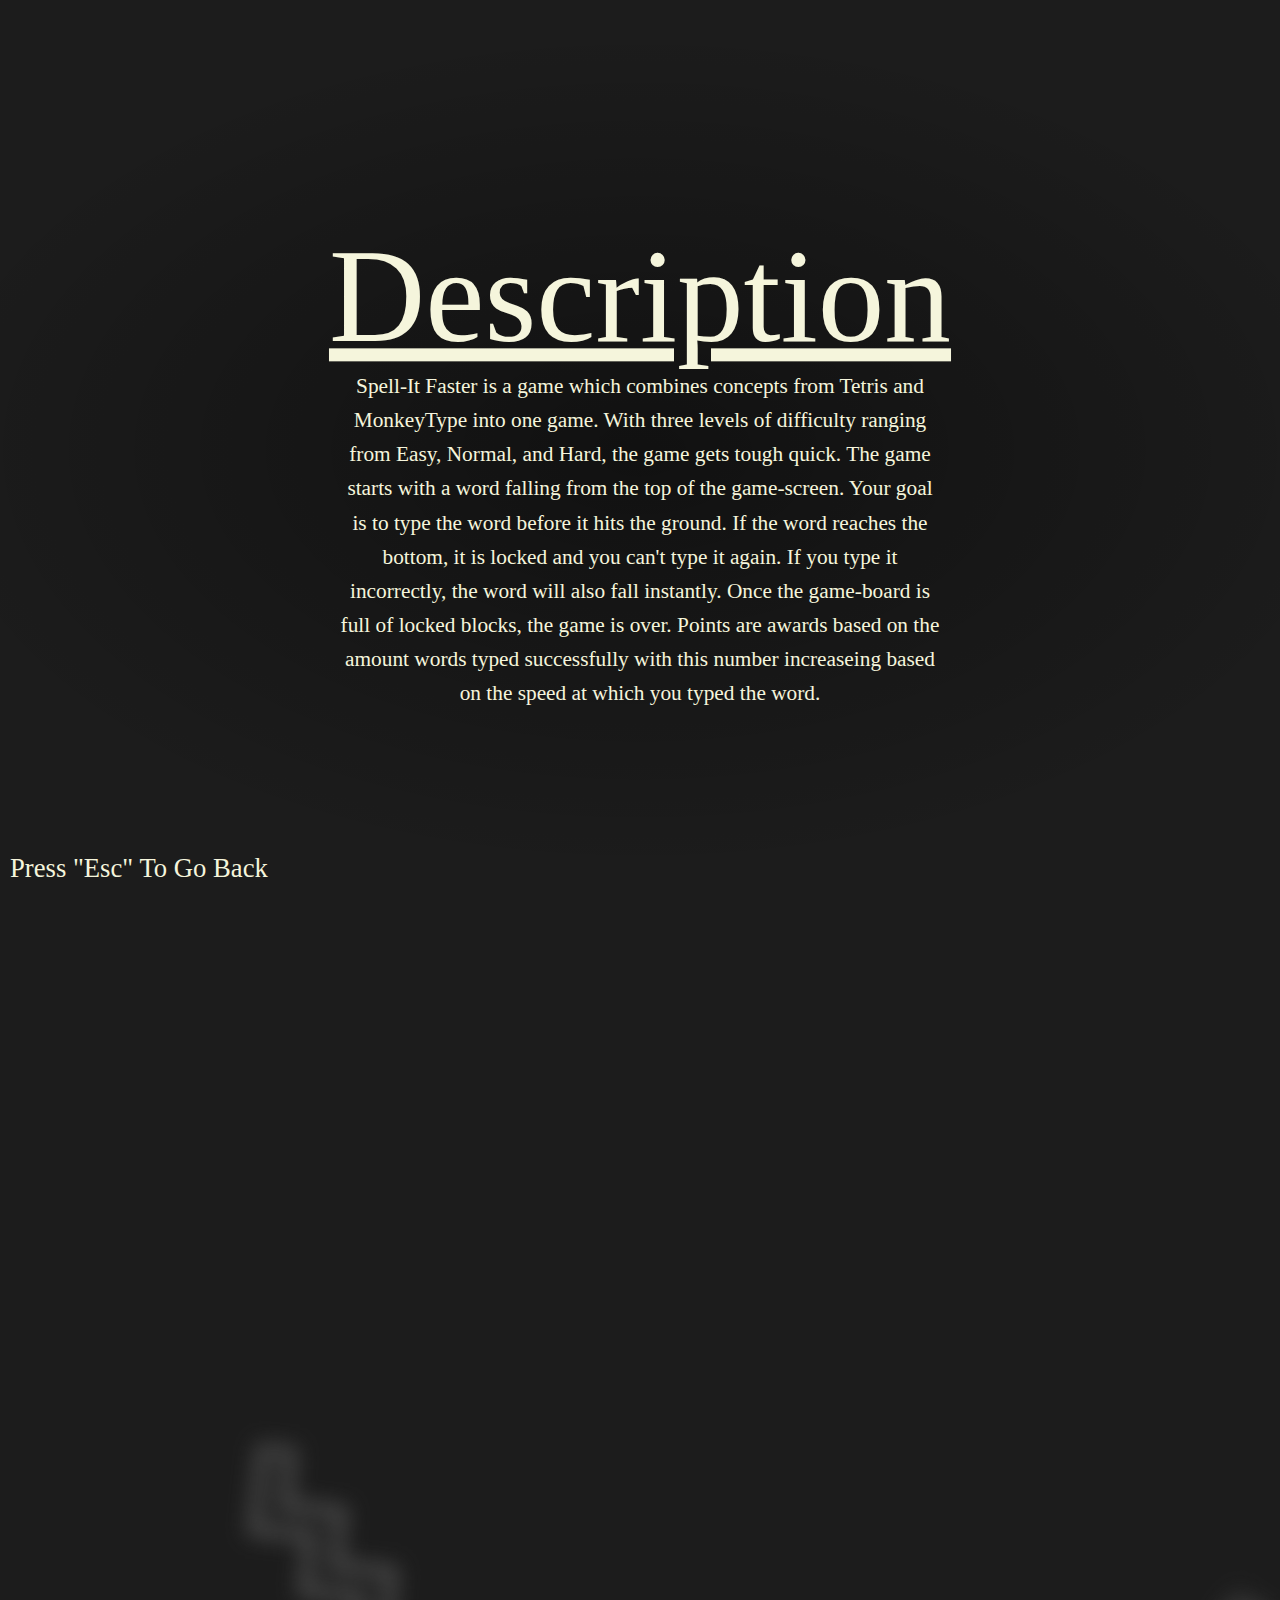
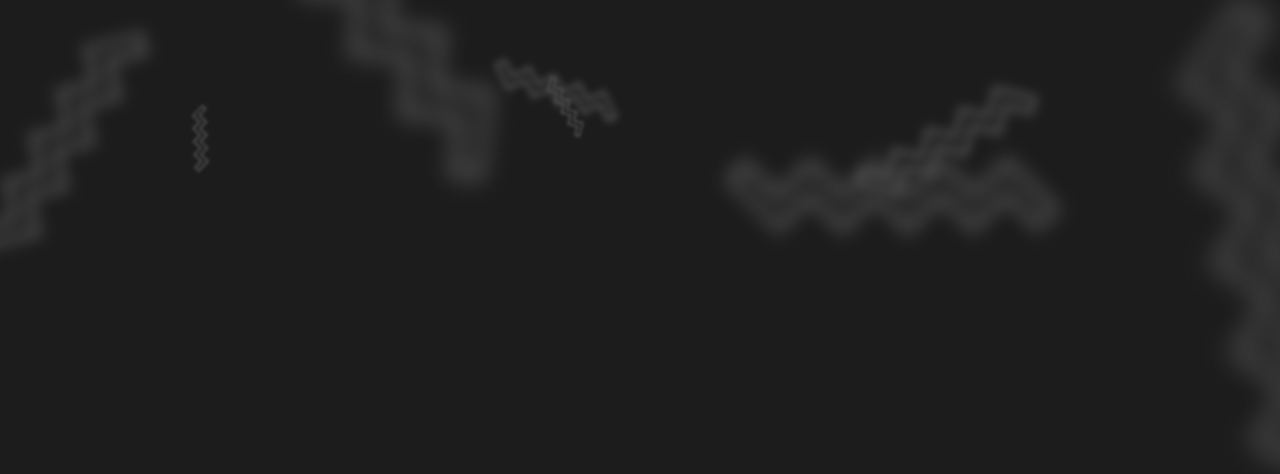
==== bio.html @ 27b2e0a0 "Add files via upload" ====
<!DOCTYPE html>
<html lang="en">
    <title>Spell-It Faster by Sneh Patel</title>
    <head>
        <!--CSS and Javascript-->
        <script src="main.js"></script>
        <link rel="stylesheet" type="text/css" href="style.css"></link>
        <link rel="stylesheet" type="text/css" href="transitions.css"></link>
        <script>
            window.onload = () => {
              const transition_el = document.querySelector('.transition')
  
              setTimeout(() => {
                    transition_el.classList.remove('is-active')
                }, 500);
              
                document.addEventListener('keydown', function(e) {
                  if(e.keyCode == 27){
                    transition_el.classList.add('is-active')
                    console.log("bock")
                    setTimeout(() => {
                        window.location.href = "C:/Users/snehp/OneDrive/Desktop/Sneh Programs/Spell-it Faster/index.html"
                    },500)
                  }
                })
              }
          </script>
    </head>

    <body class="body1">
        <!--Background Lines-->
        <div class="stars">
            <div class="star"></div>
            <div class="star"></div>
            <div class="star"></div>
            <div class="star"></div>
            <div class="star"></div>
            <div class="star"></div>
            <div class="star"></div>
            <div class="star"></div>
        </div>

        <!--Background Shapes-->
        <div>
            <svg class="svg">  
                <path d="m2.46177,126.39581c10.12618,-0.06577 20.25237,-0.13151 30.37857,-0.19726c0.06666,-10.3997 0.13333,-20.7994 0.19999,-31.19908c10.07782,0 20.15564,0 30.23346,0c0,-10.46351 0,-20.927 0,-31.39051c10.33589,0 20.67178,0 31.00767,0c0,-10.20827 0,-20.41656 0,-30.62485c10.20829,0 20.41656,0 30.62485,0c0,-10.20829 0,-20.41658 0,-30.62487c15.18483,0 30.36965,0 45.55448,0c0,5.10414 0,10.20829 0,15.31243c-10.08071,0 -20.16136,0 -30.24206,0c0,10.33589 0,20.67178 0,31.00769c-10.20829,0 -20.41656,0 -30.62485,0c0,10.33589 0,20.67178 0,31.00767c-10.20829,0 -20.41656,0 -30.62485,0c0,10.33591 0,20.6718 0,31.00767c-10.33589,0 -20.67178,0 -31.00767,0c0,10.46351 0,20.927 0,31.39049c-15.31243,0 -30.62485,0 -45.93728,0c0.68263,-5.07223 -1.16374,-10.79174 0.43769,-15.68938l0,0z" stroke-width="7" fill="none"/>
              </svg>
              
              <svg class="svg">  
                <path d="m2.46177,126.39581c10.12618,-0.06577 20.25237,-0.13151 30.37857,-0.19726c0.06666,-10.3997 0.13333,-20.7994 0.19999,-31.19908c10.07782,0 20.15564,0 30.23346,0c0,-10.46351 0,-20.927 0,-31.39051c10.33589,0 20.67178,0 31.00767,0c0,-10.20827 0,-20.41656 0,-30.62485c10.20829,0 20.41656,0 30.62485,0c0,-10.20829 0,-20.41658 0,-30.62487c15.18483,0 30.36965,0 45.55448,0c0,5.10414 0,10.20829 0,15.31243c-10.08071,0 -20.16136,0 -30.24206,0c0,10.33589 0,20.67178 0,31.00769c-10.20829,0 -20.41656,0 -30.62485,0c0,10.33589 0,20.67178 0,31.00767c-10.20829,0 -20.41656,0 -30.62485,0c0,10.33591 0,20.6718 0,31.00767c-10.33589,0 -20.67178,0 -31.00767,0c0,10.46351 0,20.927 0,31.39049c-15.31243,0 -30.62485,0 -45.93728,0c0.68263,-5.07223 -1.16374,-10.79174 0.43769,-15.68938l0,0z" stroke-width="7" fill="none"/>
              </svg>
              
              <svg class="svg">
                <path d="m2.46177,126.39581c10.12618,-0.06577 20.25237,-0.13151 30.37857,-0.19726c0.06666,-10.3997 0.13333,-20.7994 0.19999,-31.19908c10.07782,0 20.15564,0 30.23346,0c0,-10.46351 0,-20.927 0,-31.39051c10.33589,0 20.67178,0 31.00767,0c0,-10.20827 0,-20.41656 0,-30.62485c10.20829,0 20.41656,0 30.62485,0c0,-10.20829 0,-20.41658 0,-30.62487c15.18483,0 30.36965,0 45.55448,0c0,5.10414 0,10.20829 0,15.31243c-10.08071,0 -20.16136,0 -30.24206,0c0,10.33589 0,20.67178 0,31.00769c-10.20829,0 -20.41656,0 -30.62485,0c0,10.33589 0,20.67178 0,31.00767c-10.20829,0 -20.41656,0 -30.62485,0c0,10.33591 0,20.6718 0,31.00767c-10.33589,0 -20.67178,0 -31.00767,0c0,10.46351 0,20.927 0,31.39049c-15.31243,0 -30.62485,0 -45.93728,0c0.68263,-5.07223 -1.16374,-10.79174 0.43769,-15.68938l0,0z" stroke-width="7" fill="none"/>
              </svg>
              
              <svg class="svg">
                <path d="m2.46177,126.39581c10.12618,-0.06577 20.25237,-0.13151 30.37857,-0.19726c0.06666,-10.3997 0.13333,-20.7994 0.19999,-31.19908c10.07782,0 20.15564,0 30.23346,0c0,-10.46351 0,-20.927 0,-31.39051c10.33589,0 20.67178,0 31.00767,0c0,-10.20827 0,-20.41656 0,-30.62485c10.20829,0 20.41656,0 30.62485,0c0,-10.20829 0,-20.41658 0,-30.62487c15.18483,0 30.36965,0 45.55448,0c0,5.10414 0,10.20829 0,15.31243c-10.08071,0 -20.16136,0 -30.24206,0c0,10.33589 0,20.67178 0,31.00769c-10.20829,0 -20.41656,0 -30.62485,0c0,10.33589 0,20.67178 0,31.00767c-10.20829,0 -20.41656,0 -30.62485,0c0,10.33591 0,20.6718 0,31.00767c-10.33589,0 -20.67178,0 -31.00767,0c0,10.46351 0,20.927 0,31.39049c-15.31243,0 -30.62485,0 -45.93728,0c0.68263,-5.07223 -1.16374,-10.79174 0.43769,-15.68938l0,0z" stroke-width="7" fill="none"/>
              </svg>
              
              <svg class="svg">
                <path d="m2.46177,126.39581c10.12618,-0.06577 20.25237,-0.13151 30.37857,-0.19726c0.06666,-10.3997 0.13333,-20.7994 0.19999,-31.19908c10.07782,0 20.15564,0 30.23346,0c0,-10.46351 0,-20.927 0,-31.39051c10.33589,0 20.67178,0 31.00767,0c0,-10.20827 0,-20.41656 0,-30.62485c10.20829,0 20.41656,0 30.62485,0c0,-10.20829 0,-20.41658 0,-30.62487c15.18483,0 30.36965,0 45.55448,0c0,5.10414 0,10.20829 0,15.31243c-10.08071,0 -20.16136,0 -30.24206,0c0,10.33589 0,20.67178 0,31.00769c-10.20829,0 -20.41656,0 -30.62485,0c0,10.33589 0,20.67178 0,31.00767c-10.20829,0 -20.41656,0 -30.62485,0c0,10.33591 0,20.6718 0,31.00767c-10.33589,0 -20.67178,0 -31.00767,0c0,10.46351 0,20.927 0,31.39049c-15.31243,0 -30.62485,0 -45.93728,0c0.68263,-5.07223 -1.16374,-10.79174 0.43769,-15.68938l0,0z" stroke-width="7" fill="none"/>
              </svg>
              
              <svg class="svg">
                <path d="m2.46177,126.39581c10.12618,-0.06577 20.25237,-0.13151 30.37857,-0.19726c0.06666,-10.3997 0.13333,-20.7994 0.19999,-31.19908c10.07782,0 20.15564,0 30.23346,0c0,-10.46351 0,-20.927 0,-31.39051c10.33589,0 20.67178,0 31.00767,0c0,-10.20827 0,-20.41656 0,-30.62485c10.20829,0 20.41656,0 30.62485,0c0,-10.20829 0,-20.41658 0,-30.62487c15.18483,0 30.36965,0 45.55448,0c0,5.10414 0,10.20829 0,15.31243c-10.08071,0 -20.16136,0 -30.24206,0c0,10.33589 0,20.67178 0,31.00769c-10.20829,0 -20.41656,0 -30.62485,0c0,10.33589 0,20.67178 0,31.00767c-10.20829,0 -20.41656,0 -30.62485,0c0,10.33591 0,20.6718 0,31.00767c-10.33589,0 -20.67178,0 -31.00767,0c0,10.46351 0,20.927 0,31.39049c-15.31243,0 -30.62485,0 -45.93728,0c0.68263,-5.07223 -1.16374,-10.79174 0.43769,-15.68938l0,0z" stroke-width="7" fill="none"/>
              </svg>
              
              <svg class="svg">
                <path d="m2.46177,126.39581c10.12618,-0.06577 20.25237,-0.13151 30.37857,-0.19726c0.06666,-10.3997 0.13333,-20.7994 0.19999,-31.19908c10.07782,0 20.15564,0 30.23346,0c0,-10.46351 0,-20.927 0,-31.39051c10.33589,0 20.67178,0 31.00767,0c0,-10.20827 0,-20.41656 0,-30.62485c10.20829,0 20.41656,0 30.62485,0c0,-10.20829 0,-20.41658 0,-30.62487c15.18483,0 30.36965,0 45.55448,0c0,5.10414 0,10.20829 0,15.31243c-10.08071,0 -20.16136,0 -30.24206,0c0,10.33589 0,20.67178 0,31.00769c-10.20829,0 -20.41656,0 -30.62485,0c0,10.33589 0,20.67178 0,31.00767c-10.20829,0 -20.41656,0 -30.62485,0c0,10.33591 0,20.6718 0,31.00767c-10.33589,0 -20.67178,0 -31.00767,0c0,10.46351 0,20.927 0,31.39049c-15.31243,0 -30.62485,0 -45.93728,0c0.68263,-5.07223 -1.16374,-10.79174 0.43769,-15.68938l0,0z" stroke-width="7" fill="none"/>
              </svg>
              
              <svg class="svg">
                <path d="m2.46177,126.39581c10.12618,-0.06577 20.25237,-0.13151 30.37857,-0.19726c0.06666,-10.3997 0.13333,-20.7994 0.19999,-31.19908c10.07782,0 20.15564,0 30.23346,0c0,-10.46351 0,-20.927 0,-31.39051c10.33589,0 20.67178,0 31.00767,0c0,-10.20827 0,-20.41656 0,-30.62485c10.20829,0 20.41656,0 30.62485,0c0,-10.20829 0,-20.41658 0,-30.62487c15.18483,0 30.36965,0 45.55448,0c0,5.10414 0,10.20829 0,15.31243c-10.08071,0 -20.16136,0 -30.24206,0c0,10.33589 0,20.67178 0,31.00769c-10.20829,0 -20.41656,0 -30.62485,0c0,10.33589 0,20.67178 0,31.00767c-10.20829,0 -20.41656,0 -30.62485,0c0,10.33591 0,20.6718 0,31.00767c-10.33589,0 -20.67178,0 -31.00767,0c0,10.46351 0,20.927 0,31.39049c-15.31243,0 -30.62485,0 -45.93728,0c0.68263,-5.07223 -1.16374,-10.79174 0.43769,-15.68938l0,0z" stroke-width="7" fill="none"/>
              </svg>
              
              <svg class="svg">
                <path d="m2.46177,126.39581c10.12618,-0.06577 20.25237,-0.13151 30.37857,-0.19726c0.06666,-10.3997 0.13333,-20.7994 0.19999,-31.19908c10.07782,0 20.15564,0 30.23346,0c0,-10.46351 0,-20.927 0,-31.39051c10.33589,0 20.67178,0 31.00767,0c0,-10.20827 0,-20.41656 0,-30.62485c10.20829,0 20.41656,0 30.62485,0c0,-10.20829 0,-20.41658 0,-30.62487c15.18483,0 30.36965,0 45.55448,0c0,5.10414 0,10.20829 0,15.31243c-10.08071,0 -20.16136,0 -30.24206,0c0,10.33589 0,20.67178 0,31.00769c-10.20829,0 -20.41656,0 -30.62485,0c0,10.33589 0,20.67178 0,31.00767c-10.20829,0 -20.41656,0 -30.62485,0c0,10.33591 0,20.6718 0,31.00767c-10.33589,0 -20.67178,0 -31.00767,0c0,10.46351 0,20.927 0,31.39049c-15.31243,0 -30.62485,0 -45.93728,0c0.68263,-5.07223 -1.16374,-10.79174 0.43769,-15.68938l0,0z" stroke-width="7" fill="none"/>
              </svg>
        </div>

        <div class="transition transition-1 is-active"></div>

        <!--Biography Page Stuff-->
        <div style="user-select: none;">
            <div style="font-family: 'pasti';color: beige; z-index: 10;font-size: 100pt; position: absolute; top: 33%; left: 50%; transform: translate(-50%, -50%);"><u>Description</u></div>
            <div style="font-family: 'pasti'; text-align: center; color: beige; z-index: 10;font-size: 16pt; position: absolute; top: 60%; left: 50%; transform: translate(-50%, -50%); width: 600px;">Spell-It Faster is a game which combines concepts from Tetris and MonkeyType into one game. With three levels of difficulty ranging from Easy, Normal, and Hard, the game gets tough quick. The game starts with a word falling from the top of the game-screen. Your goal is to type the word before it hits the ground. If the word reaches the bottom, it is locked and you can't type it again. If you type it incorrectly, the word will also fall instantly. Once the game-board is full of locked blocks, the game is over. Points are awards based on the amount words typed successfully with this number increaseing based on the speed at which you typed the word.</div>
            <div style="width: 2080px;height: 1200px; position: absolute;   top: 50%; left: 50%; transform: translate(-50%, -50%);background: black;border-radius: 50%;z-index: 9;opacity: 40%;  background: radial-gradient(ellipse at center, black, transparent, transparent);            ;"></div>
        </div>

        <div style="user-select: none;font-family: 'pasti';color: beige; z-index: 10;font-size: 20pt; position: absolute; bottom:0; margin: 10px;"></divstyle>Press "Esc" To Go Back</div>
    </body>
</html>
---- style.css ----
* {
  margin: 0;
  padding: 0;
  box-sizing: border-box; }

html, body {
  height: 100%; }

.body1 {
  display: table;
  width: 100%;
  height: 100%;
  background-color: #1c1c1c;
  color: #000;
  line-height: 1.6;
  position: relative;
  font-family: sans-serif;
  overflow: hidden; 
}

/*Created by Osorina Irina; Altered by me for CSS*/
.stars {
  position: absolute;
  top: 0;
  left: 0;
  right: 0;
  height: 100%;
  margin: auto;
  width: 90vw; 
  filter: blur(8px);
}

.star {
  position: absolute;
  width: 1px;
  height: 100%;
  top: 0;
  left: 50%;
  background: rgba(255, 255, 255, 0.1);
  filter: blur(8px);
  overflow: hidden; }
  .star::after {
    content: '';
    display: block;
    position: absolute;
    height: 15vh;
    width: 100%;
    top: -50%;
    left: 0;
    background: linear-gradient(to bottom, rgba(255, 255, 255, 0) 0%, #ffffff 75%, #ffffff 100%);
    animation: drop 3s 0s infinite;
    animation-fill-mode: forwards;
    animation-timing-function: cubic-bezier(0.4, 0.26, 0, 0.97); }
  .star:nth-child(1) {
    margin-left: -15%; }
    .star:nth-child(1)::after {
      animation-delay: 2.1s; }
  .star:nth-child(4) {
    margin-left: -30%; }
    .star:nth-child(4)::after {
      animation-delay: 3.2s; }
  .star:nth-child(3) {
    margin-left: 15%; }
    .star:nth-child(3)::after {
      animation-delay: 2.7s; }
  .star:nth-child(5) {
    margin-left: 30%; }
    .star:nth-child(5)::after {
      animation-delay: 1.7s; }
  .star:nth-child(6) {
    margin-left: 45%; }
    .star:nth-child(6)::after {
      animation-delay: .7s; }
  .star:nth-child(7) {
    margin-left: -45%; }
    .star:nth-child(7)::after {
      animation-delay: 3.9s; }
  @keyframes drop {
  0% {
    top: -50%; }
  100% {
    top: 110%; } }

    /*Created by Rune Sejer Hoffman; Altered by me for CSS*/
    .wrap {
      perspective-origin: 50% 50%;
   }
    .page {
      margin: 3%;
      max-width: 600px;
      margin-left: auto;
      margin-right: auto;
      padding: 30px;
      border-radius: 3px;
      text-align: center;
      font-size: 1.4vw;
   }
    .svg {
      stroke: #4a4a4a;
      position: absolute;
      bottom: -100vh;
      transform-style: preserve-3d;
      
   }
    .svg:nth-child(1) {
      left: 5%;
      animation: raise1 20s linear infinite;
      animation-delay: -2s;
      transform: scale(-0.3) rotate(133deg);
      z-index: 5;
      filter: blur(6px);
   }
    @keyframes raise1 {
      to {
        bottom: 150vh;
        transform: scale(-0.3) rotate(208deg);
     }
   }
    .svg:nth-child(2) {
      left: 13%;
      animation: raise2 10s linear infinite;
      animation-delay: -2s;
      transform: scale(0) rotate(309deg);
      z-index: 5;
      filter: blur(6px);
   }
    @keyframes raise2 {
      to {
        bottom: 150vh;
        transform: scale(0) rotate(53deg);
     }
   }
    .svg:nth-child(3) {
      left: 32%;
      animation: raise3 9s linear infinite;
      animation-delay: 0s;
      transform: scale(0.3) rotate(104deg);
      z-index: 5;
      filter: blur(6px);
   }
    @keyframes raise3 {
      to {
        bottom: 150vh;
        transform: scale(0.3) rotate(151deg);
     }
   }
    .svg:nth-child(4) {
      left: 33%;
      animation: raise4 13s linear infinite;
      animation-delay: -2s;
      transform: scale(0.6) rotate(63deg);
      z-index: 5;
      filter: blur(6px);
   }
    @keyframes raise4 {
      to {
        bottom: 150vh;
        transform: scale(0.6) rotate(264deg);
     }
   }
    .svg:nth-child(5) {
      left: 58%;
      animation: raise5 15s linear infinite;
      animation-delay: -4s;
      transform: scale(0.9) rotate(194deg);
      z-index: 5;
      filter: blur(6px);
   }
    @keyframes raise5 {
      to {
        bottom: 150vh;
        transform: scale(0.9) rotate(272deg);
     }
   }
    .svg:nth-child(6) {
      left: -1%;
      animation: raise6 14s linear infinite;
      animation-delay: -2s;
      transform: scale(1.2) rotate(346deg);
      z-index: 5;
      filter: blur(6px);
   }
    @keyframes raise6 {
      to {
        bottom: 150vh;
        transform: scale(1.2) rotate(113deg);
     }
   }
    .svg:nth-child(7) {
      left: 53%;
      animation: raise7 18s linear infinite;
      animation-delay: 0s;
      transform: scale(1.5) rotate(225deg);
      z-index: 5;
      filter: blur(6px);
   }
    @keyframes raise7 {
      to {
        bottom: 150vh;
        transform: scale(1.5) rotate(186deg);
     }
   }
    .svg:nth-child(8) {
      left: 16%;
      animation: raise8 12s linear infinite;
      animation-delay: -3s;
      transform: scale(1.8) rotate(96deg);
      z-index: 5;
      filter: blur(6px);
   }
    @keyframes raise8 {
      to {
        bottom: 150vh;
        transform: scale(1.8) rotate(143deg);
     }
   }
    .svg:nth-child(9) {
      left: 93%;
      animation: raise9 8s linear infinite;
      animation-delay: -3s;
      transform: scale(2.1) rotate(304deg);
      z-index: 5;
      filter: blur(6px);
   }
    @keyframes raise9 {
      to {
        bottom: 150vh;
        transform: scale(2.1) rotate(90deg);
     }
   }
    .svg:nth-child(10) {
      left: 12%;
      animation: raise10 14s linear infinite;
      animation-delay: -1s;
      transform: scale(2.4) rotate(242deg);
      z-index: 5;
      filter: blur(6px);
   }
    @keyframes raise10 {
      to {
        bottom: 150vh;
        transform: scale(2.4) rotate(143deg);
     }
   }
  
@keyframes fadeIn {
  0% {
    opacity: 0%;
    bottom: -150%;
  }
  40% {
    opacity: 0%;
  }
  100% {
    opacity: 100%;
    bottom: 20%;
  }
}

@keyframes breath {
  0% {
    scale: .5;
  }
  50% {
    scale: .53;
  }
  100%{
    scale: .5;
  }
}
@keyframes bigger1 {
  0% {
    scale: 1;
  }
  100% {
    scale: 1.1;
  }
}
@keyframes getDark {
  0% {
    opacity: 60%;
  }
  100% {
    opacity: 100%;
  }
}
  
.title { 
  text-align: center;
  position: absolute;
  bottom: 20%;
  left: 8%;
  margin: -5vh 0 0 -15vh;
  animation: 1s ease-out 0s 1 fadeIn, 4s ease-out 0s infinite breath;
  z-index: 10;
  scale: .5;
  user-select: none;
  }

@keyframes fade1 {
  0% {
    opacity: 0%;
  }
  50% {
    opacity: 0%;
  }
  100%{
    opacity: 100%;
  }
}
@keyframes fadeOval {
  0% {
    opacity: 0%;
  }
  50% {
    opacity: 0%;
  }
  100%{
    opacity: 75%;
  }
}

@font-face {
  font-family: "pasti";
  src: url("C:/Users/snehp/OneDrive/Desktop/Sneh Programs/Spell-it Faster/Fonts/journeyman-line-webfont.woff") format("woff");
}

.menu {
  position: absolute;
  left: 50%;
  bottom: -10%;
  text-align: center;
  -webkit-transform: translate(-50%, -50%);
  transform: translate(-50%, -50%);
  font-family: "pasti";
  font-size: 50pt;
  color: beige;
  z-index: 10;
  user-select: none;
}

.play {
  z-index: 11;
  animation: 2s ease-out 0s 1 fade1;
}
#playGroup {
  margin-bottom: 0px;
}
#playGroup:hover{
  z-index: 11;
  animation: .3s ease-in-out 0s 1 bigger1;
  animation-fill-mode:forwards;
}
#oval1:hover{
  opacity: 100%;
  background: radial-gradient(ellipse at center, rgb(146, 140, 140), transparent, transparent);
}
#play:hover + #oval1{
  opacity: 100%;
  background: radial-gradient(ellipse at center, rgb(146, 140, 140), transparent, transparent);
}

.bio {
  z-index: 11;
  animation: 2.5s ease-out 0s 1 fade1;
}
#bioGroup {
  margin-top: 10px;
}
#bioGroup:hover {
  z-index: 11;
  animation: .3s ease-in-out 0s 1 bigger1;
  animation-fill-mode:forwards;
}
#oval2:hover{
  opacity: 100%;
  background: radial-gradient(ellipse at center, rgb(146, 140, 140), transparent, transparent);

}
#bio:hover + #oval2{
  opacity: 100%;
  background: radial-gradient(ellipse at center, rgb(146, 140, 140), transparent, transparent);

}

.controls {
  z-index: 11;
  animation: 3s ease-out 0s 1 fade1;
}
#controlsGroup {
  margin-top: 10px;
}
#controlsGroup:hover {
  z-index: 11;
  animation: .3s ease-in-out 0s 1 bigger1;
  animation-fill-mode:forwards;
}
#oval3:hover{
  opacity: 100%;
  background: radial-gradient(ellipse at center, rgb(146, 140, 140), transparent, transparent);
}
#controls:hover + #oval3{
  opacity: 100%;
  background: radial-gradient(ellipse at center, rgb(146, 140, 140), transparent, transparent);
}

.credits {
  z-index: 11;
  animation: 3.5s ease-out 0s 1 fade1;
}
#creditsGroup {
  margin-top: 10px;
}
#creditsGroup:hover {
  z-index: 11;
  animation: .3s ease-in-out 0s 1 bigger1;
  animation-fill-mode:forwards;
}
#oval4:hover{
  opacity: 100%;
  background: radial-gradient(ellipse at center, rgb(146, 140, 140), transparent, transparent);
}
#credits:hover + #oval4{
  opacity: 100%;
  background: radial-gradient(ellipse at center, rgb(146, 140, 140), transparent, transparent);
}

.oval {
  width: 640px;
  height: 100px;
  transform: translate(-21%, -81%);
  position: absolute;
  z-index: -10;
  opacity: 80%;
  scale: 1.25;
  background: radial-gradient(ellipse at center, black, transparent, transparent);
}

a:link
{
   color: beige;
   text-decoration: none;
}
a:visited
{
   color: beige;
   text-decoration: none;
}
a:hover
{
   color: beige;
   text-decoration: none;
}
a:active
{
   color: beige;
   text-decoration: none;
}

@keyframes bigger2 {
  0% {
    scale: 1;
    transform: translate(0%, 0%);
  }
  100% {
    scale: 1.1;
    transform: translate(125%, 0%);
  }
}

@keyframes greyScale1 {
  0% {
    filter: grayscale(60%);
  }
  100% {
    filter: grayscale(0%);
  }
}

@keyframes makeTransparent1 {
  0% {
  }
  100% {
    background-color: transparent;
  }
}

.difficultyMenu {
  z-index: 10;
  position: absolute;
  top: 50%;
  left: 50%;
  transform: translate(-62.5%, -60%);
  scale: .8;
  user-select: none;
}

#easy {
  float: left;
  position: absolute;
  top: 50%;
  left: 50%;
  transform: translate(-175%, -50%);
  width: 510px;
  height: 880px;
  background-color: #3f3f47;
  border-radius: 20px;
  background:url('bgSpellit-easy.png') no-repeat;
  filter: grayscale(60%);
}
#easyGroup:hover #easy {
  animation: .2s ease-in-out 0s 1 greyScale1;
  animation-fill-mode: forwards;
}
#easyGroup:hover #easy{
  border: 15px solid #344524;
}
#easyGroup:hover {
  animation: .2s ease-in-out 0s 1 bigger1;
  animation-fill-mode: forwards;
  background: url('bgSpellit-easy.png') no-repeat;
  filter: saturate(2);
}
#easyGroup:hover #white1{
  color: aliceblue;
  animation: .15s ease-in-out 0s 1 makeTransparent1;
  animation-fill-mode: forwards;
}

#normal {
  position: absolute;
  width: 510px;
  height: 880px;
  top: 50%;
  left: 50%;
  transform: translate(-50%, -50%);
  background-color: #3f3f47;
  border-radius: 20px;
  background:url('bgSpellit-normal.png') no-repeat;
  filter: grayscale(60%);
}
#normalGroup:hover #normal {
  animation: .2s ease-in-out 0s 1 greyScale1;
  animation-fill-mode: forwards;
}
#normalGroup:hover {
  animation: .2s ease-in-out 0s 1 bigger1;
  animation-fill-mode: forwards;
  filter: saturate(2);
}
#normalGroup:hover #normal{
  border: 15px solid #22394c;
}
#normalGroup:hover #white2{
  color: aliceblue;
  animation: .15s ease-in-out 0s 1 makeTransparent1;
  animation-fill-mode: forwards;
}

#hard {
  float: right;
  position: absolute;
  top: 50%;
  left: 50%;
  transform: translate(75%, -50%);
  width: 510px;
  height: 880px;
  background-color: #3f3f47;
  border-radius: 20px;
  background:url('bgSpellit-hard.png') no-repeat;
  filter: grayscale(60%);
}
#hardGroup:hover #hard {
  animation: .2s ease-in-out 0s 1 greyScale1;
  animation-fill-mode: forwards;
}
#hardGroup:hover {
  animation: .2s ease-in-out 0s 1 bigger1;
  animation-fill-mode: forwards;
}
#hardGroup:hover #hard{
  border: 15px solid #8d323b;
}
#hardGroup:hover #white3{
  color: aliceblue;
  animation: .15s ease-in-out 0s 1 makeTransparent1;
  animation-fill-mode: forwards;
}

#white1, #white2, #white3 {
  background-color: rgb(204, 212, 212);
  width: 510px;
  height: 293px;
  z-index: 11;
  border-radius: 0px 0px 20px 20px
}

#white1 {
  position: absolute;
  top: 50%;
  left: 50%;
  transform: translate(-175%, 50%);
}
#white2 {
  position: absolute;
  top: 50%;
  left: 50%;
  transform: translate(-50%, 50%);
}
#white3 {
  position: absolute;
  top: 50%;
  left: 50%;
  transform: translate(75%, 50%);
}

#grey1, #grey2, #grey3 {
  background-color: rgb(48, 47, 47);
  width: 510px;
  height: 880px;
  z-index: 11;
  border-radius: 20px;
}

#grey1 {
  position: absolute;
  top: 50%;
  left: 50%;
  transform: translate(-175%, -50%);
  z-index: -1;
}
#grey2 {
  position: absolute;
  top: 50%;
  left: 50%;
  transform: translate(-50%, -50%);
  z-index: -1;
}
#grey3 {
  position: absolute;
  top: 50%;
  left: 50%;
  transform: translate(75%, -50%);
  z-index: -1;
}
---- transitions.css ----
.transition-1{
    position: fixed;
    top: 0;
    left: 0;
    right: 0;
    bottom: 0;
    z-index: 101;
    background-color: #0f0f0f;
    opacity: 0;
    pointer-events: none;
    transition: 0.5s ease-out;
}

.transition-1.is-active {
    opacity: 1;
    pointer-events: all;
}
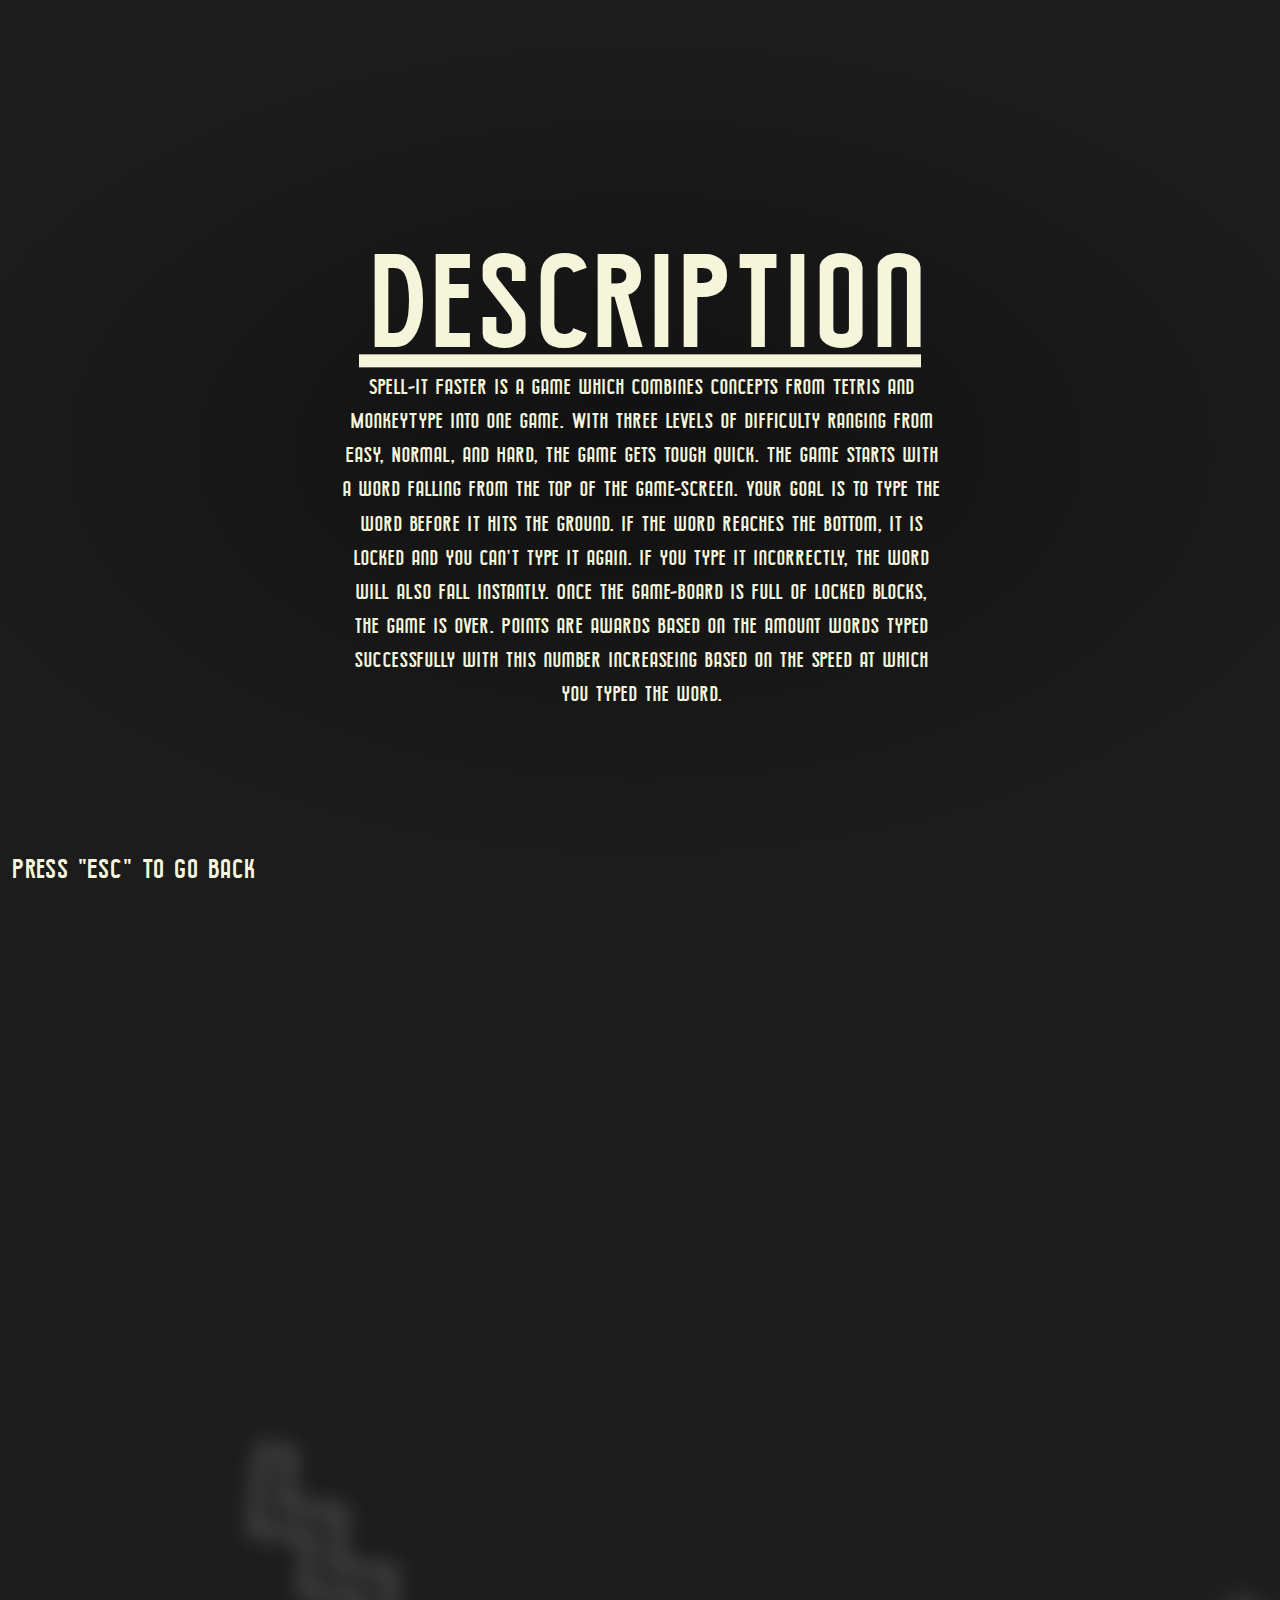
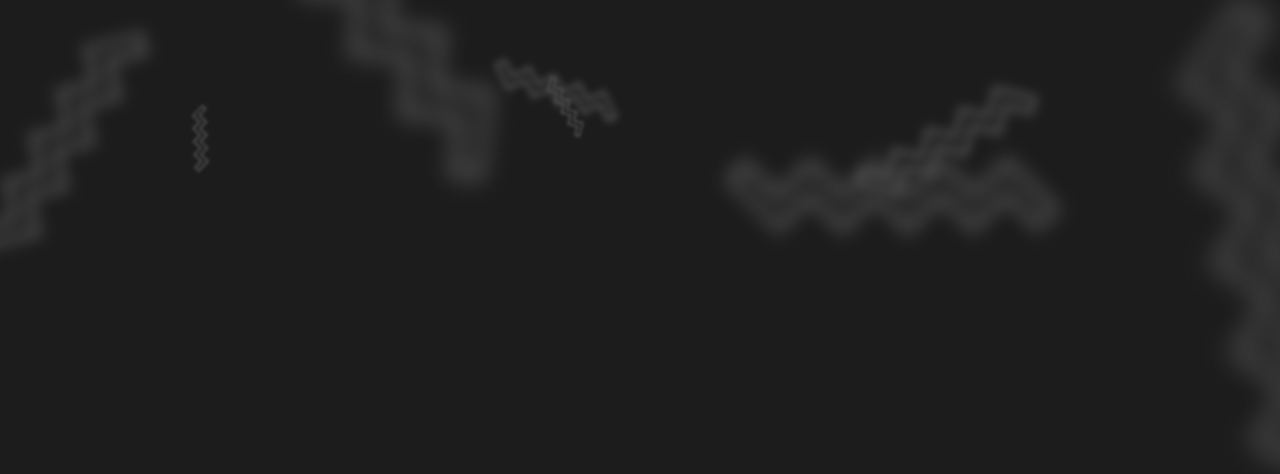
==== commit 0787729b: "Update bio.html" ====
--- a/bio.html
+++ b/bio.html
@@ -1,11 +1,12 @@
 <!DOCTYPE html>
 <html lang="en">
-    <title>Spell-It Faster by Sneh Patel</title>
+    <title>Description</title>
     <head>
         <!--CSS and Javascript-->
         <script src="main.js"></script>
         <link rel="stylesheet" type="text/css" href="style.css"></link>
         <link rel="stylesheet" type="text/css" href="transitions.css"></link>
+        <link rel="icon" href="icon.png">
         <script>
             window.onload = () => {
               const transition_el = document.querySelector('.transition')
@@ -19,7 +20,7 @@
                     transition_el.classList.add('is-active')
                     console.log("bock")
                     setTimeout(() => {
-                        window.location.href = "C:/Users/snehp/OneDrive/Desktop/Sneh Programs/Spell-it Faster/index.html"
+                        window.location.href = "/index.html"
                     },500)
                   }
                 })
@@ -90,4 +91,4 @@
 
         <div style="user-select: none;font-family: 'pasti';color: beige; z-index: 10;font-size: 20pt; position: absolute; bottom:0; margin: 10px;"></divstyle>Press "Esc" To Go Back</div>
     </body>
-</html>+</html>
--- a/style.css
+++ b/style.css
@@ -322,7 +322,7 @@
 
 @font-face {
   font-family: "pasti";
-  src: url("C:/Users/snehp/OneDrive/Desktop/Sneh Programs/Spell-it Faster/Fonts/journeyman-line-webfont.woff") format("woff");
+  src: url("/Fonts/journeyman-line-webfont.woff") format("woff");
 }
 
 .menu {
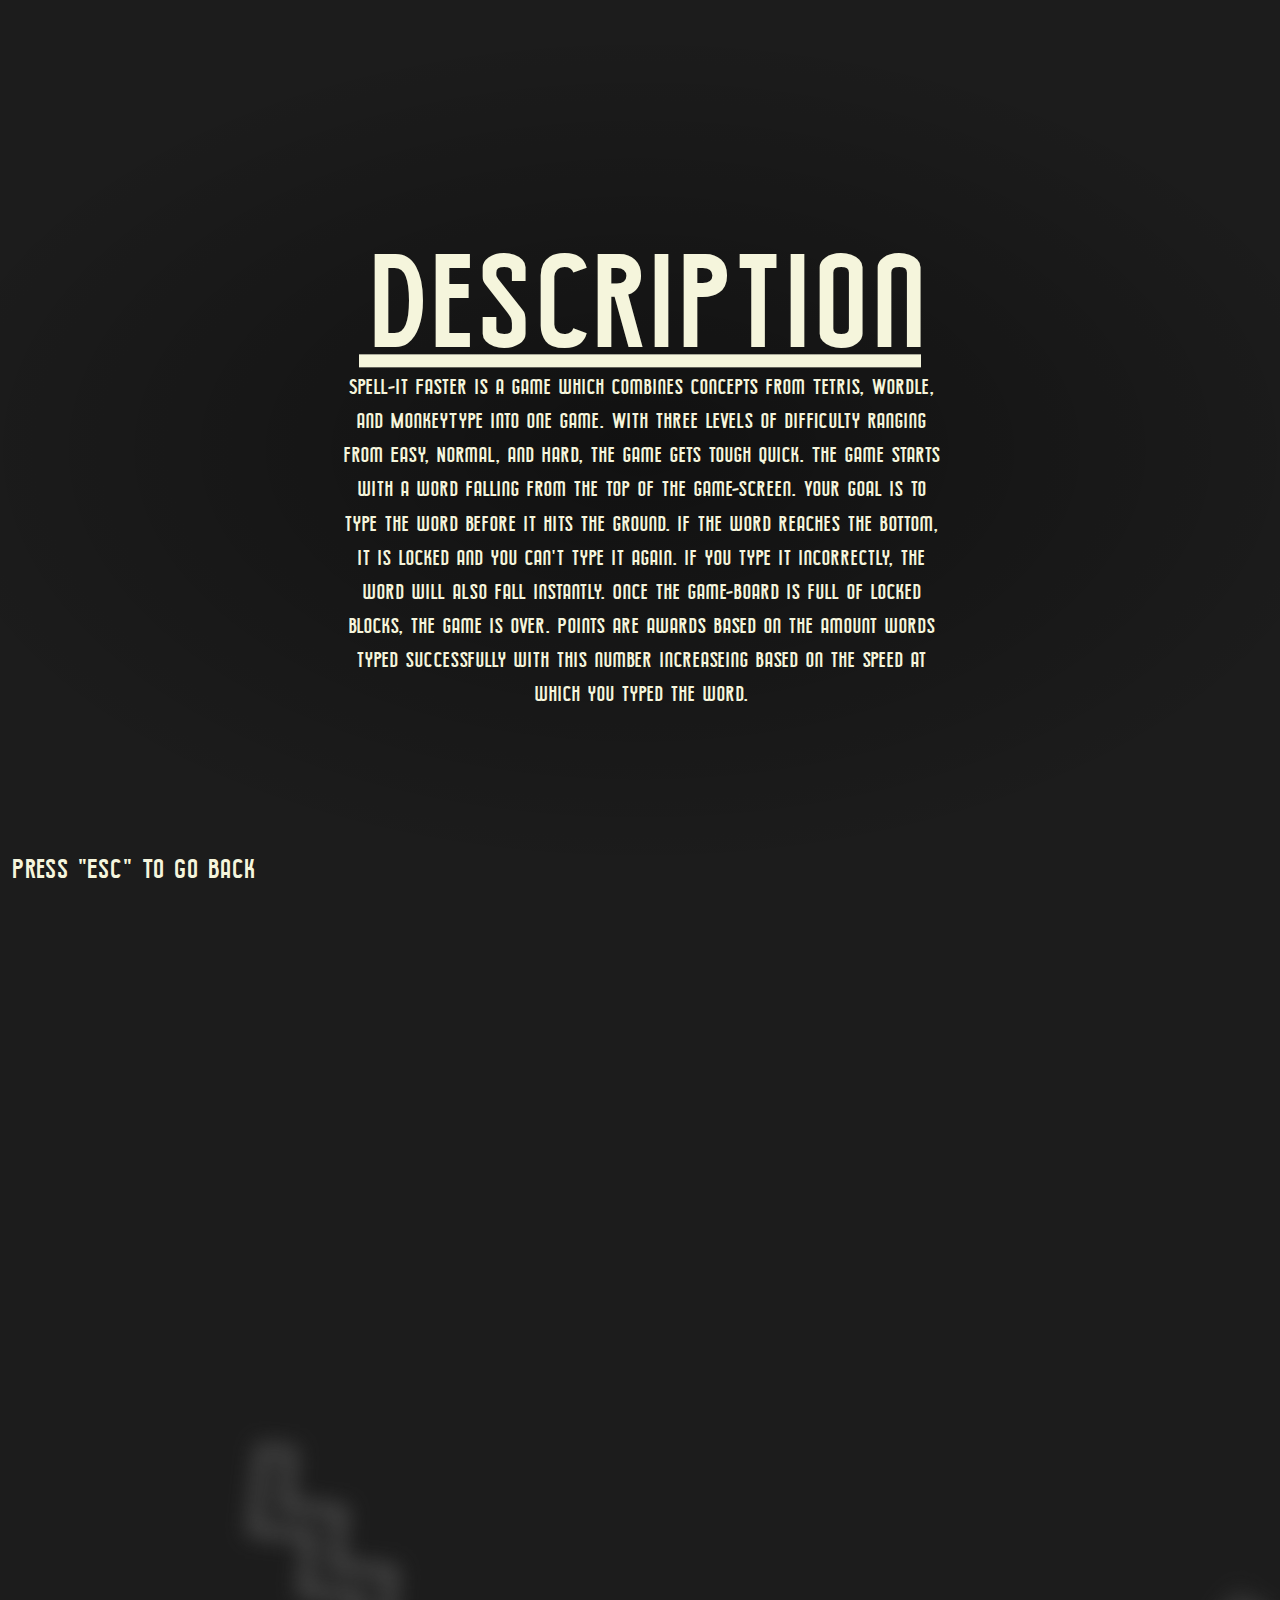
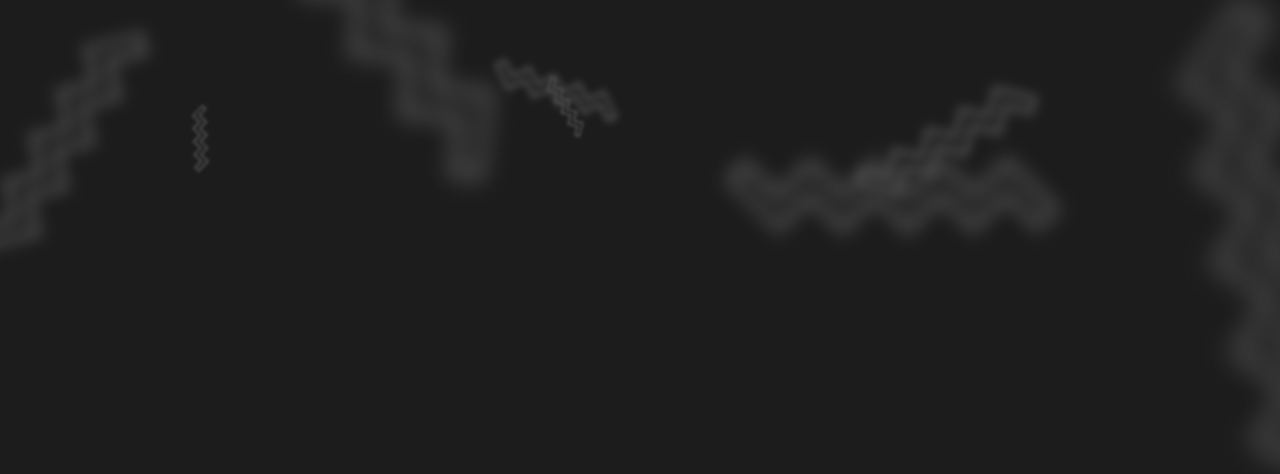
==== commit d6184b36: "Update bio.html" ====
--- a/bio.html
+++ b/bio.html
@@ -85,7 +85,7 @@
         <!--Biography Page Stuff-->
         <div style="user-select: none;">
             <div style="font-family: 'pasti';color: beige; z-index: 10;font-size: 100pt; position: absolute; top: 33%; left: 50%; transform: translate(-50%, -50%);"><u>Description</u></div>
-            <div style="font-family: 'pasti'; text-align: center; color: beige; z-index: 10;font-size: 16pt; position: absolute; top: 60%; left: 50%; transform: translate(-50%, -50%); width: 600px;">Spell-It Faster is a game which combines concepts from Tetris and MonkeyType into one game. With three levels of difficulty ranging from Easy, Normal, and Hard, the game gets tough quick. The game starts with a word falling from the top of the game-screen. Your goal is to type the word before it hits the ground. If the word reaches the bottom, it is locked and you can't type it again. If you type it incorrectly, the word will also fall instantly. Once the game-board is full of locked blocks, the game is over. Points are awards based on the amount words typed successfully with this number increaseing based on the speed at which you typed the word.</div>
+            <div style="font-family: 'pasti'; text-align: center; color: beige; z-index: 10;font-size: 16pt; position: absolute; top: 60%; left: 50%; transform: translate(-50%, -50%); width: 600px;">Spell-It Faster is a game which combines concepts from Tetris, Wordle, and MonkeyType into one game. With three levels of difficulty ranging from Easy, Normal, and Hard, the game gets tough quick. The game starts with a word falling from the top of the game-screen. Your goal is to type the word before it hits the ground. If the word reaches the bottom, it is locked and you can't type it again. If you type it incorrectly, the word will also fall instantly. Once the game-board is full of locked blocks, the game is over. Points are awards based on the amount words typed successfully with this number increaseing based on the speed at which you typed the word.</div>
             <div style="width: 2080px;height: 1200px; position: absolute;   top: 50%; left: 50%; transform: translate(-50%, -50%);background: black;border-radius: 50%;z-index: 9;opacity: 40%;  background: radial-gradient(ellipse at center, black, transparent, transparent);            ;"></div>
         </div>
 
